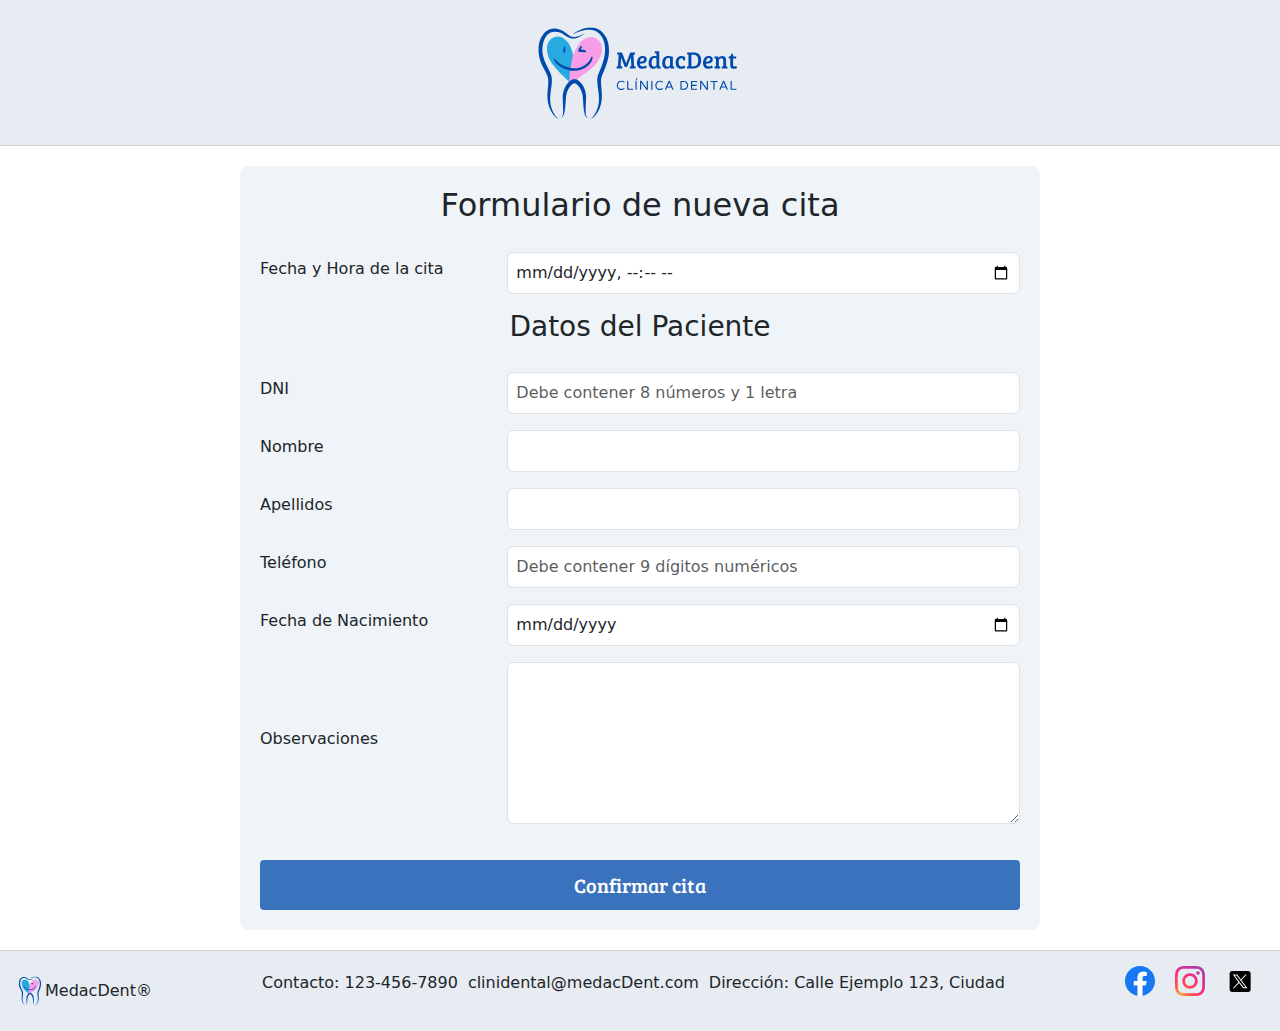
==== nueva-cita.html @ a1f1c360 "commit" ====
<!DOCTYPE html>
<html lang="es">
  <head>
    <meta charset="UTF-8" />
    <meta name="viewport" content="width=device-width, initial-scale=1.0" />
    <meta name="description" content="Página web de citas de la clínica dental MedacDent" />
    <meta name="keywords" content="citas,clinicadental" />
    <meta name="author" content="Guadalupe Cano" />
    <title>MedacDent - Gestión de citas</title>
    
    <!--Importo la fuente online-->
    <link rel="preconnect" href="https://fonts.googleapis.com">
    <link rel="preconnect" href="https://fonts.gstatic.com" crossorigin>
    <link href="https://fonts.googleapis.com/css2?family=Bree+Serif&display=swap" rel="stylesheet">
    <!--Favicon-->
    <link rel="icon" href="img/favicon.svg" type="image/svg+xml" />
    <!--Ruta del Css-->
    <link rel="stylesheet" href="css/nueva-cita.css" />
    <!-- Bootstrap CSS -->
    <link href="https://stackpath.bootstrapcdn.com/bootstrap/5.1.3/css/bootstrap.min.css" rel="stylesheet">
  </head>

  <body>
    <!--CABECERA-->
    <header>
      <div id="logo">
        <!--Pulsando el logo redirige a la página principal-->
        <a href="index.html">
          <img src="img/logo.svg" alt="MedacDent Logo" />
        </a>
      </div>
    </header>

    <!--CUERPO PRINCIPAL-->
    <main class="formulario-container">
        <!--Formulario-->
        <form id="formulario-nueva-cita">
          <h2>Formulario de nueva cita</h2>
          
          <div class="mb-3">
            <label for="fecha-hora" class="form-label">Fecha y Hora de la cita</label>
            <input type="datetime-local" class="form-control" id="fecha-hora" name="fecha-hora" required tabindex="0">
            <span class="error" id="error-fecha"></span>
          </div>
          
          <h3>Datos del Paciente</h3>
          
          <div class="mb-3">
            <label for="dni" class="form-label">DNI</label>
            <input type="text" class="form-control" id="dni" name="dni" required tabindex="0" placeholder="Debe contener 8 números y 1 letra">
            <span class="error" id="error-dni"></span>
          </div>
          
          <div class="mb-3">
            <label for="nombre" class="form-label">Nombre</label>
            <input type="text" class="form-control" id="nombre" name="nombre" required tabindex="0">
            <span class="error" id="error-nombre"></span>
          </div>
          
          <div class="mb-3">
            <label for="apellidos" class="form-label">Apellidos</label>
            <input type="text" class="form-control" id="apellidos" name="apellidos" required  tabindex="0">
            <span class="error" id="error-apellidos"></span>
          </div>
          
          <div class="mb-3">
            <label for="telefono" class="form-label">Teléfono</label>
            <input type="tel" class="form-control" id="telefono" name="telefono" required pattern="[0-9]{9}$" placeholder="Debe contener 9 dígitos numéricos" tabindex="0">
            <span class="error" id="error-telefono"></span>
          </div>
          
          <div class="mb-3">
            <label for="fecha-nacimiento" class="form-label">Fecha de Nacimiento</label>  
            <input type="date" class="form-control" id="fecha-nacimiento" name="fecha-nacimiento" required tabindex="0">
            <span class="error" id="error-fecha-nacimiento"></span>
          </div>
          
          <div class="mb-3">
            <label for="observaciones" class="form-label">Observaciones</label>
            <textarea class="form-control" id="observaciones" name="observaciones" rows="6" tabindex="0"></textarea>
          </div>
          
          <input type="submit" class="btn btn-primary" id="enviar"value="Confirmar cita"></i>
        </form>
    </main>

    <!--PIE DE PÁGINA-->
    <footer>
      <div id="logo-footer">
        <a tabindex="0" href="index.html">
          <img src="img/logo-footer.svg" alt="MedacDent Logo" width="30px" />
        <span>MedacDent®</span>
        </a>
      </div>
      <address id="contacto">
        <p>Contacto: 123-456-7890 </p>
        <p>clinidental@medacDent.com</p>  
        <p>Dirección: Calle Ejemplo 123, Ciudad</p>
      </address>
      <div id="social">
        <a href="https://www.facebook.com" target="_blank">
          <img src="img/facebook.svg" alt="Facebook" class="redes-sociales"/>
        </a>
        <a href="https://www.instagram.com" target="_blank">
          <img src="img/instagram.svg" alt="Instagram" class="redes-sociales"/>
        </a>
        <a href="https://x.com/" target="_blank">
          <img src="img/X.svg" alt="X" class="redes-sociales" id="X"/>
        </a>
      </div>
    </footer>
    <!--Enlazo el archivo JavaScript-->
    <script src="js/nueva-cita.js"></script>
  </body>
</html>
---- css/nueva-cita.css ----
*{
  box-sizing: border-box;
}

body {
  display: flex;
  font-family: "Bree Serif", serif, Arial;
  flex-direction: column;
  height: 100vh; /* Hace que el body ocupe toda la altura de la ventana */
}

header {
  background-color: #e6ecf1;
  border-bottom: 1px solid #dacfcf;
  padding: 1em;
  text-align: center;
}

.formulario-container {
  align-items: center; /* Centra el contenido verticalmente */
  display: flex;
  flex-grow: 1; /* Hace que el main ocupe el espacio disponible entre header y footer */
  justify-content: center; /* Centra el contenido horizontalmente */
  padding: 20px;
  
}

#formulario-nueva-cita {
  background-color: #eff4f8; /* Color de fondo del recuadro principal */
  border-radius: 8px; /* Bordes redondeados del recuadro principal */
  display: flex;
  flex-direction: column;
  justify-content: center;
  max-width: 800px; 
  padding: 20px;
  width: 80%; /* Ajustar el ancho para que ocupe más espacio */
}

h2{
  color:#f89de7
}

h2, h3{
  text-align: center;
  padding-bottom: 20px;
}

h3{
  margin-bottom:5px;
  color: #3a72be;
}

.mb-3 {
  display: flex;
  justify-content: space-between;
  align-items: center;
}

.mb-3 label {
  flex: 1;
  text-align: left;
}

.mb-3 input, .mb-3 textarea {
  flex: 2;
  padding: 8px;
}

input, textarea{
  margin: 5px;
}

.guardar-cita {
  text-align: center;
  margin-top: 20px;
}

#enviar {
  font-family: "Bree Serif", serif, Arial;
  font-size: 20px;
  padding: 10px 20px;
  margin-top: 20px;
  background-color: #3a72be;
  color: white;
  border: none;
  border-radius: 4px;
  cursor: pointer;
}

#enviar:hover {
  background-color: #f89de7;
}

footer {
  background-color: #e6ecf1;
  border-top: 1px solid #dacfcf;
  display: flex;
  flex-wrap: wrap;
  justify-content: space-between;
  padding: 15px;
}

#logo-footer {
  align-items: center; 
  display: flex; 
  flex-wrap: wrap;
}

#logo-footer a {
  align-items: center;
  color: inherit; /* Mantiene el color del enlace */
  display: flex;
  text-decoration: none; /* Elimina el subrayado del enlace */
}

#contacto {
  align-items: center;
  display: flex;
  flex-wrap: wrap;
  flex-direction: row;
  flex-grow: 1;
  justify-content: center;
  text-align: center;
}

#contacto p {
  margin: 5px;
}

#social {
  display: flex;
  flex-wrap: wrap;
  justify-content: flex-start;
}

.redes-sociales {
  width: 50px; 
  height: 30px; 
  
}

/* Media Queries para hacer la página responsive */
@media (max-width: 989px) {
  
  .formulario-container{
    padding: 10px;
  }

  footer{
    display: flex;
    flex-direction: column;
   
  }

  #logo-footer{
    display: flex;
    justify-content: center;
  }

  #social{
    display: flex;
    justify-content: center;
  }

}

@media (max-width: 410px) {
  #formulario-nueva-cita {
    width: 95%; 
    padding: 15px; 
  }

  .mb-3 {
    flex-direction: column;
    align-items: flex-start;
  }

  .mb-3 label, .mb-3 input, .mb-3 textarea {
    width: 100%;
  }

  .mb-3 input, .mb-3 textarea {
    margin-top: 5px;
  }
}
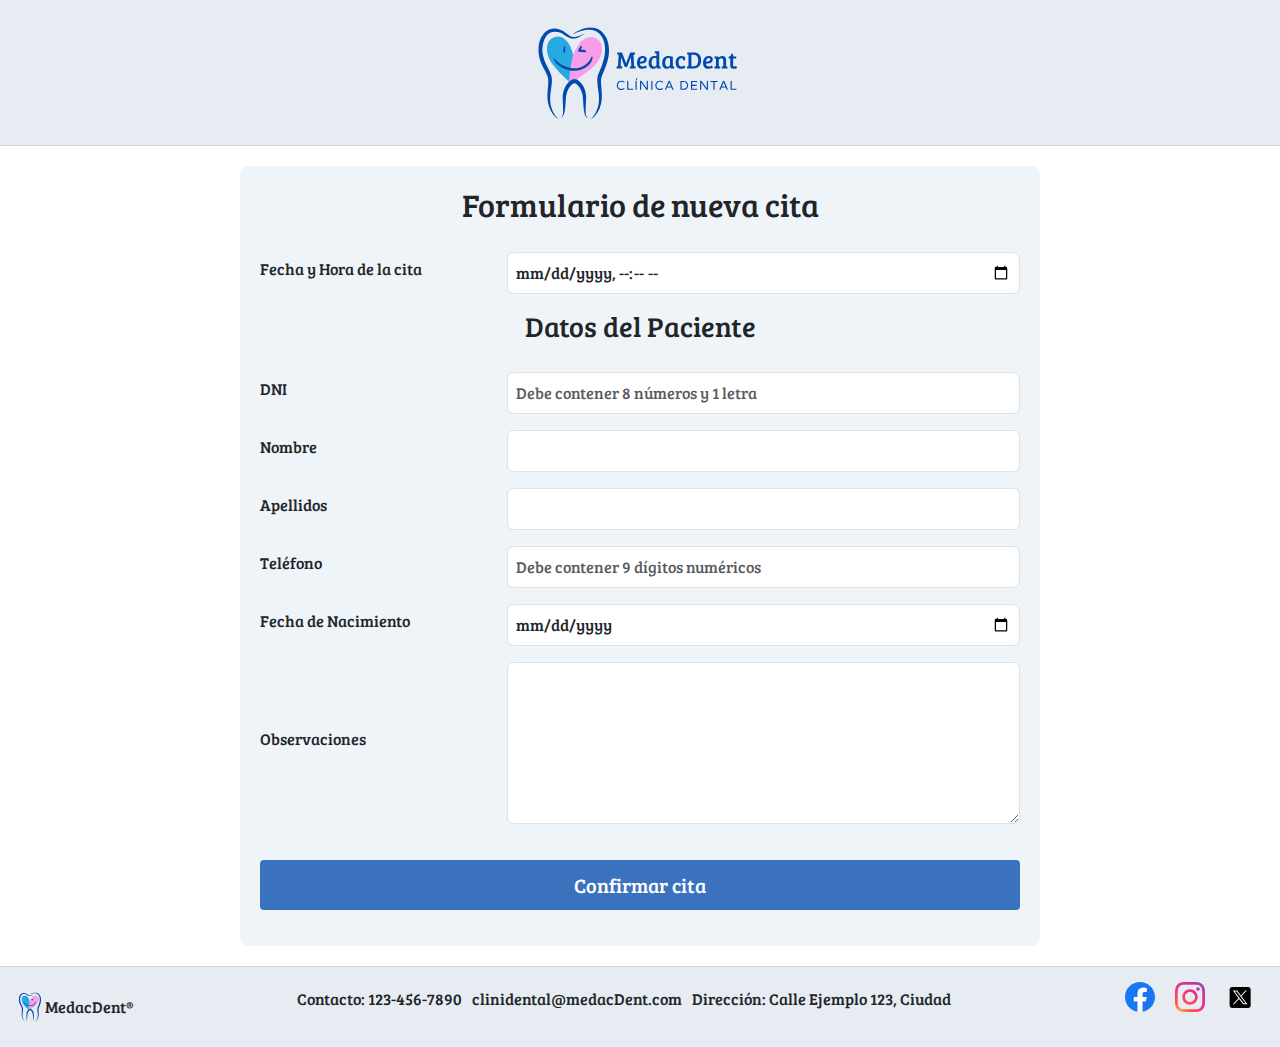
==== commit eb8417e6: "commit" ====
--- a/nueva-cita.html
+++ b/nueva-cita.html
@@ -36,7 +36,8 @@
         <!--Formulario-->
         <form id="formulario-nueva-cita">
           <h2>Formulario de nueva cita</h2>
-          
+
+          <!--Fecha y hora-->
           <div class="mb-3">
             <label for="fecha-hora" class="form-label">Fecha y Hora de la cita</label>
             <input type="datetime-local" class="form-control" id="fecha-hora" name="fecha-hora" required tabindex="0">
@@ -44,43 +45,52 @@
           </div>
           
           <h3>Datos del Paciente</h3>
-          
+
+          <!--DNI-->
           <div class="mb-3">
             <label for="dni" class="form-label">DNI</label>
             <input type="text" class="form-control" id="dni" name="dni" required tabindex="0" placeholder="Debe contener 8 números y 1 letra">
             <span class="error" id="error-dni"></span>
           </div>
           
+          <!--Nombre-->
           <div class="mb-3">
             <label for="nombre" class="form-label">Nombre</label>
             <input type="text" class="form-control" id="nombre" name="nombre" required tabindex="0">
             <span class="error" id="error-nombre"></span>
           </div>
           
+          <!--Apellidos-->
           <div class="mb-3">
             <label for="apellidos" class="form-label">Apellidos</label>
             <input type="text" class="form-control" id="apellidos" name="apellidos" required  tabindex="0">
             <span class="error" id="error-apellidos"></span>
           </div>
           
+          <!--Teléfono-->
           <div class="mb-3">
             <label for="telefono" class="form-label">Teléfono</label>
             <input type="tel" class="form-control" id="telefono" name="telefono" required pattern="[0-9]{9}$" placeholder="Debe contener 9 dígitos numéricos" tabindex="0">
             <span class="error" id="error-telefono"></span>
           </div>
           
+          <!--Fecha de Nacimiento-->
           <div class="mb-3">
             <label for="fecha-nacimiento" class="form-label">Fecha de Nacimiento</label>  
             <input type="date" class="form-control" id="fecha-nacimiento" name="fecha-nacimiento" required tabindex="0">
             <span class="error" id="error-fecha-nacimiento"></span>
           </div>
           
+          <!--Observaciones-->
           <div class="mb-3">
             <label for="observaciones" class="form-label">Observaciones</label>
             <textarea class="form-control" id="observaciones" name="observaciones" rows="6" tabindex="0"></textarea>
           </div>
           
-          <input type="submit" class="btn btn-primary" id="enviar"value="Confirmar cita"></i>
+          <!--Botón enviar-->
+          <div class="mb-3">
+            <input type="submit" class="btn btn-primary" id="enviar"value="Confirmar cita"></i>
+          </div>
         </form>
     </main>
 
--- a/css/nueva-cita.css
+++ b/css/nueva-cita.css
@@ -1,10 +1,10 @@
 *{
   box-sizing: border-box;
+  font-family: "Bree Serif", serif, Arial;
 }
 
 body {
   display: flex;
-  font-family: "Bree Serif", serif, Arial;
   flex-direction: column;
   height: 100vh; /* Hace que el body ocupe toda la altura de la ventana */
 }
@@ -23,6 +23,7 @@
   justify-content: center; /* Centra el contenido horizontalmente */
   padding: 20px;
   
+  
 }
 
 #formulario-nueva-cita {
@@ -34,6 +35,12 @@
   max-width: 800px; 
   padding: 20px;
   width: 80%; /* Ajustar el ancho para que ocupe más espacio */
+}
+
+.form-control:focus{
+  border: 2px solid #3a72be;
+  outline: none;
+  box-shadow: 3px 0px 30px rgba (163,163,163, 0.4);
 }
 
 h2{
@@ -59,6 +66,7 @@
 .mb-3 label {
   flex: 1;
   text-align: left;
+  cursor: pointer;
 }
 
 .mb-3 input, .mb-3 textarea {
@@ -76,19 +84,19 @@
 }
 
 #enviar {
-  font-family: "Bree Serif", serif, Arial;
   font-size: 20px;
   padding: 10px 20px;
-  margin-top: 20px;
   background-color: #3a72be;
   color: white;
   border: none;
   border-radius: 4px;
   cursor: pointer;
+  margin-top: 20px;
 }
 
 #enviar:hover {
-  background-color: #f89de7;
+  box-shadow: 3px 0px 30px rgba(163, 163, 163, 2);
+  
 }
 
 footer {
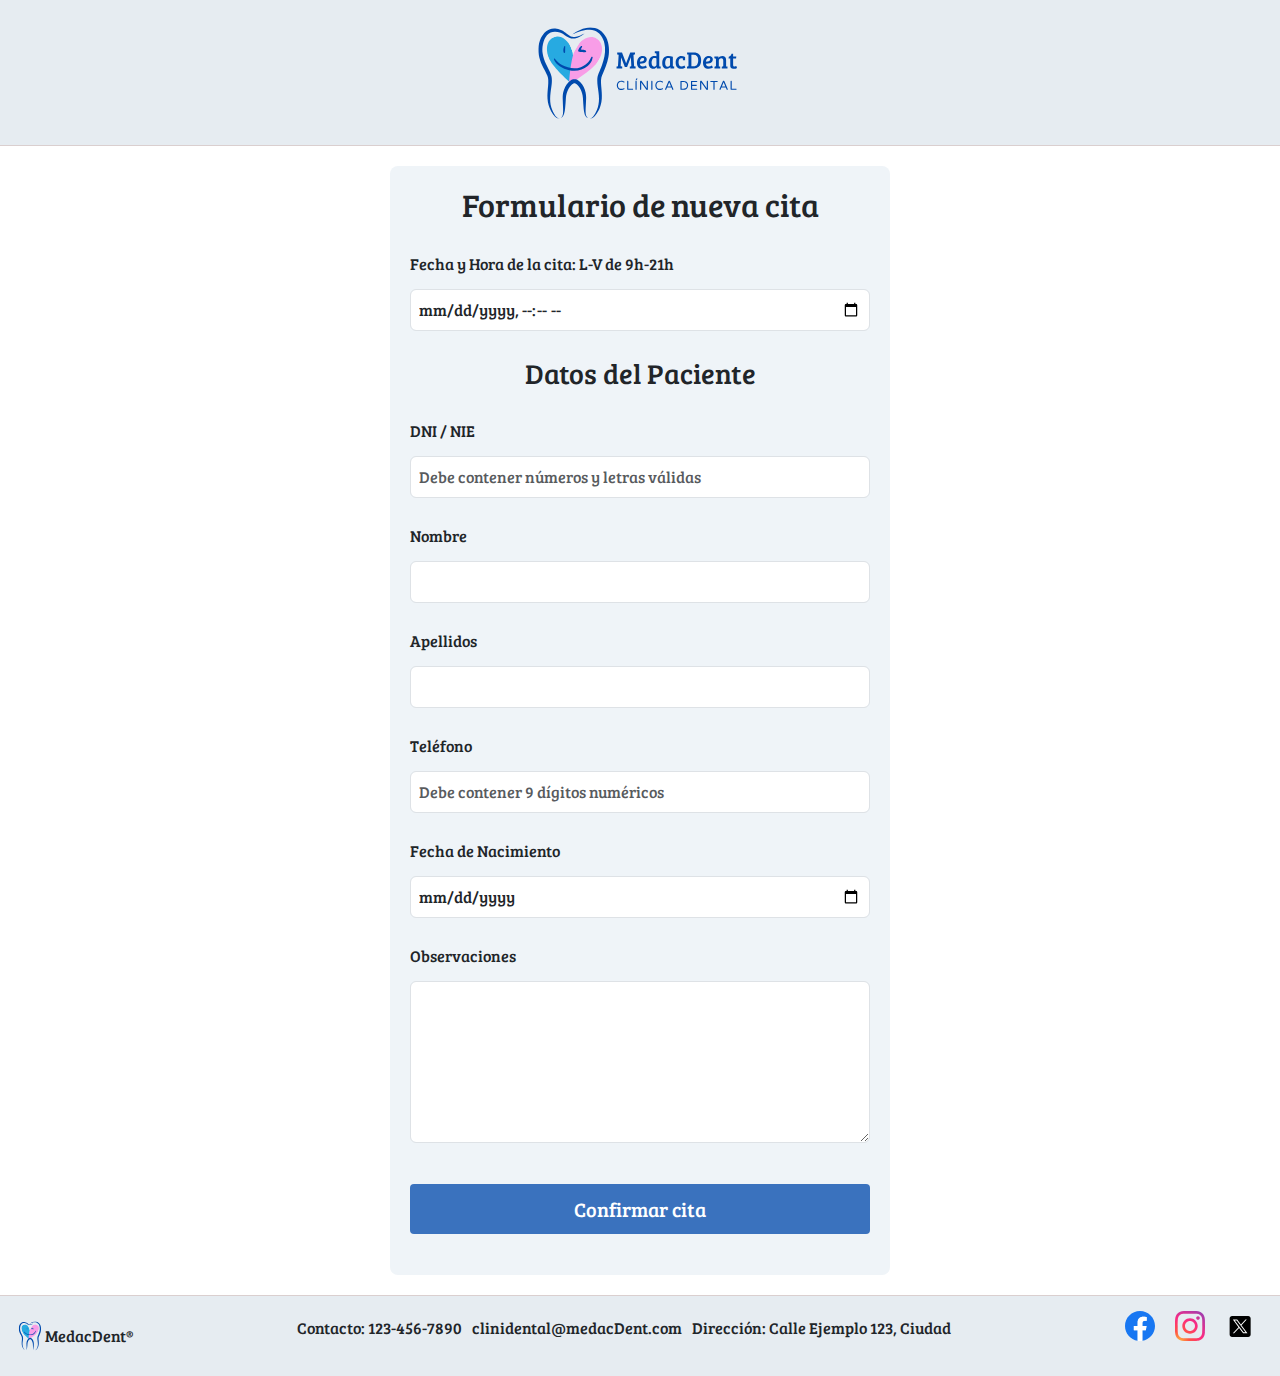
==== commit c345b138: "añado valicadaciones del formulario en JavaScript" ====
--- a/nueva-cita.html
+++ b/nueva-cita.html
@@ -39,7 +39,7 @@
 
           <!--Fecha y hora-->
           <div class="mb-3">
-            <label for="fecha-hora" class="form-label">Fecha y Hora de la cita</label>
+            <label for="fecha-hora" class="form-label">Fecha y Hora de la cita: L-V de 9h-21h</label>
             <input type="datetime-local" class="form-control" id="fecha-hora" name="fecha-hora" required tabindex="0">
             <span class="error" id="error-fecha"></span>
           </div>
@@ -48,15 +48,15 @@
 
           <!--DNI-->
           <div class="mb-3">
-            <label for="dni" class="form-label">DNI</label>
-            <input type="text" class="form-control" id="dni" name="dni" required tabindex="0" placeholder="Debe contener 8 números y 1 letra">
+            <label for="dni" class="form-label">DNI / NIE</label>
+            <input type="text" class="form-control" id="dni" name="dni" required tabindex="0" placeholder="Debe contener números y letras válidas ">
             <span class="error" id="error-dni"></span>
           </div>
           
           <!--Nombre-->
           <div class="mb-3">
             <label for="nombre" class="form-label">Nombre</label>
-            <input type="text" class="form-control" id="nombre" name="nombre" required tabindex="0">
+            <input type="text" class="form-control" id="nombre" name="nombre" requiered tabindex="0" value="">
             <span class="error" id="error-nombre"></span>
           </div>
           
@@ -89,7 +89,7 @@
           
           <!--Botón enviar-->
           <div class="mb-3">
-            <input type="submit" class="btn btn-primary" id="enviar"value="Confirmar cita"></i>
+            <input type="submit" class="btn btn-primary" id="enviar" value="Confirmar cita"></i>
           </div>
         </form>
     </main>
--- a/css/nueva-cita.css
+++ b/css/nueva-cita.css
@@ -19,11 +19,8 @@
 .formulario-container {
   align-items: center; /* Centra el contenido verticalmente */
   display: flex;
-  flex-grow: 1; /* Hace que el main ocupe el espacio disponible entre header y footer */
   justify-content: center; /* Centra el contenido horizontalmente */
   padding: 20px;
-  
-  
 }
 
 #formulario-nueva-cita {
@@ -32,7 +29,7 @@
   display: flex;
   flex-direction: column;
   justify-content: center;
-  max-width: 800px; 
+  max-width: 500px; 
   padding: 20px;
   width: 80%; /* Ajustar el ancho para que ocupe más espacio */
 }
@@ -59,23 +56,28 @@
 
 .mb-3 {
   display: flex;
-  justify-content: space-between;
-  align-items: center;
+  flex-direction: column;
+  margin-bottom: 15px;
 }
 
 .mb-3 label {
-  flex: 1;
   text-align: left;
   cursor: pointer;
 }
 
 .mb-3 input, .mb-3 textarea {
-  flex: 2;
   padding: 8px;
+  margin: 5px 0;
 }
 
 input, textarea{
   margin: 5px;
+}
+
+.error{
+  color:red;
+  font-size: 12px; 
+  margin-top: 5px; 
 }
 
 .guardar-cita {
